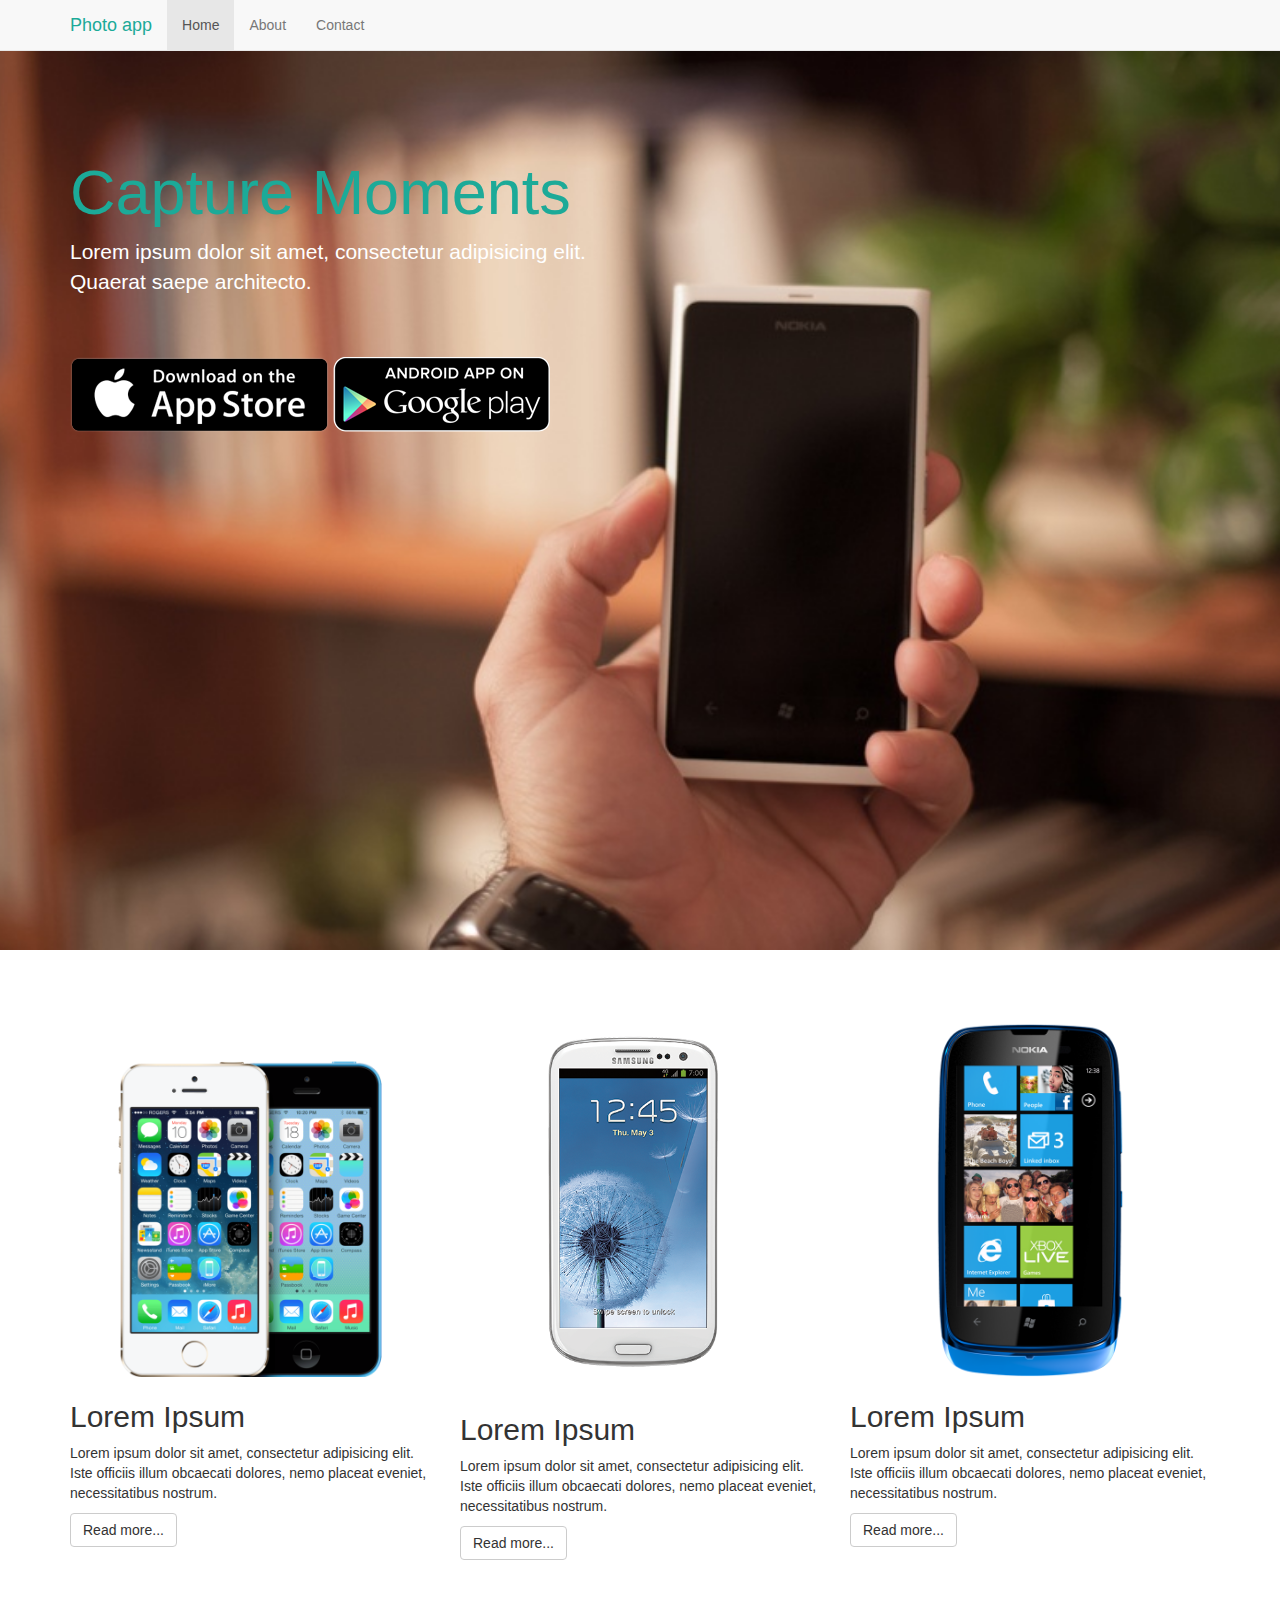
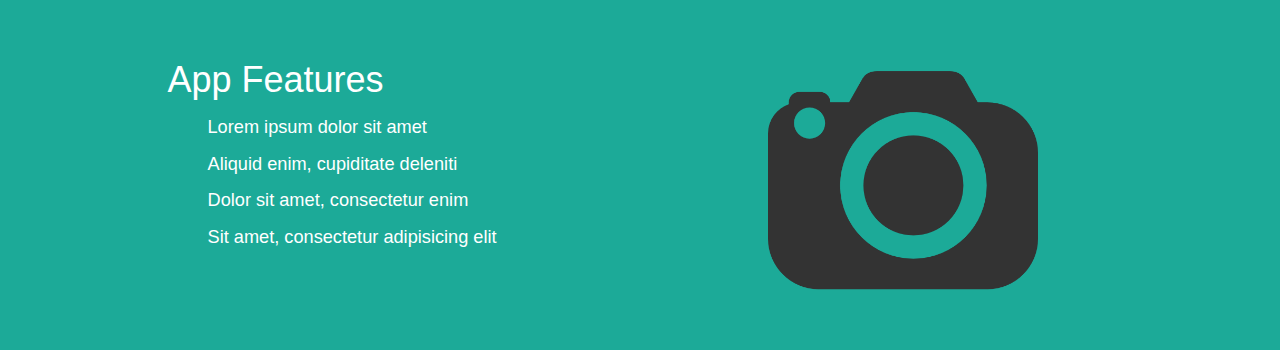
==== index.html @ 9685a8fb "modify feature section, style list items" ====
<!DOCTYPE html>
<html lang="en">
<head>
  <meta charset="UTF-8">
  <title>Photo app</title>
  <link rel="stylesheet" href="https://maxcdn.bootstrapcdn.com/bootstrap/3.3.4/css/bootstrap.min.css">
  <link rel="stylesheet" href="css/main-style.css">
</head>
<body>
    <nav class="navbar navbar-default navbar-fixed-top">
      <div class="container">
        <div class="navbar-header">
          <button type="button" class="navbar-toggle collapsed" data-toggle="collapse" data-target="#navbar" aria-expanded="false" aria-controls="navbar">
            <span class="sr-only">Toggle navigation</span>
            <span class="icon-bar"></span>
            <span class="icon-bar"></span>
            <span class="icon-bar"></span>
          </button>
          <a class="navbar-brand em-text" href="index.html">Photo app</a>
        </div>
        <div id="navbar" class="collapse navbar-collapse">
          <ul class="nav navbar-nav">
            <li class="active"><a href="index.html">Home</a></li>
            <li><a href="about.html">About</a></li>
            <li><a href="contact.html">Contact</a></li>
          </ul>
        </div>
      </div>
    </nav>

  <div class="jumbotron">
    <div class="container">
      <div class="row">
        <div class="col-md-6">
          <h1 class="em-text">Capture Moments</h1>
          <p>Lorem ipsum dolor sit amet, consectetur adipisicing elit. Quaerat saepe architecto.</p>
          <a href="#"><img class="app-btn" src="images/icon-app-store.png" alt=""></a>
          <a href="#"><img class="app-btn" src="images/icon-google-play.png" alt=""></a>
        </div>
      </div>
    </div>
  </div>

  <section id="middle">
    <div class="container">
      <div class="row">
        <div class="col-md-4">
          <img src="images/demo1.png" class="demo" alt="">
          <h2>Lorem Ipsum</h2>
          <p>Lorem ipsum dolor sit amet, consectetur adipisicing elit. Iste officiis illum obcaecati dolores, nemo placeat eveniet, necessitatibus nostrum.</p>
          <a href="" class="btn btn-default">Read more...</a>
        </div>
        <div class="col-md-4">
          <img src="images/demo2.png" class="demo" alt="">
          <h2>Lorem Ipsum</h2>
          <p>Lorem ipsum dolor sit amet, consectetur adipisicing elit. Iste officiis illum obcaecati dolores, nemo placeat eveniet, necessitatibus nostrum.</p>
          <a href="" class="btn btn-default">Read more...</a>
        </div>
        <div class="col-md-4">
          <img src="images/demo3.png" class="demo" alt="">
          <h2>Lorem Ipsum</h2>
          <p>Lorem ipsum dolor sit amet, consectetur adipisicing elit. Iste officiis illum obcaecati dolores, nemo placeat eveniet, necessitatibus nostrum.</p>
          <a href="" class="btn btn-default">Read more...</a>
        </div>
      </div>
    </div>
  </section>

  <section id="feature">
    <div class="container">
      <div class="row">
        <div class="col-md-4 col-md-offset-1">
          <h1>App Features</h1>
          <ul>
            <li>Lorem ipsum dolor sit amet</li>
            <li>Aliquid enim, cupiditate deleniti</li>
            <li>Dolor sit amet, consectetur enim</li>
            <li>Sit amet, consectetur adipisicing elit</li>
          </ul>
        </div>
        <div class="col-md-4 col-md-offset-2">
          <img class="big-logo col-md-10" src="images/camera.png" alt="">
        </div>
      </div>
    </div>
  </section>



</body>
</html>
---- css/main-style.css ----
body{
  padding-top: 50px;
}
section{
  padding: 40px 0;
}
.em-text{
  color: #1caa98 !important;
}
.jumbotron{
  background: url("../images/man-phone.jpg") no-repeat top center;
  background-size: cover;
  color: white;
  height: 100vh;
  overflow: none;
}
.jumbotron h1{
  margin-top: 60px;
}
.jumbotron p{
  margin-bottom: 60px;
}
img.demo{
  width: 100%;
  padding: 3px;
}
#feature{
  background: #1caa98;
  color: white;
  padding: 40px;
  overflow: auto;
}
#feature ul li{
  font-size: 1.3em;
  list-style: none;
  line-height: 2em;
}
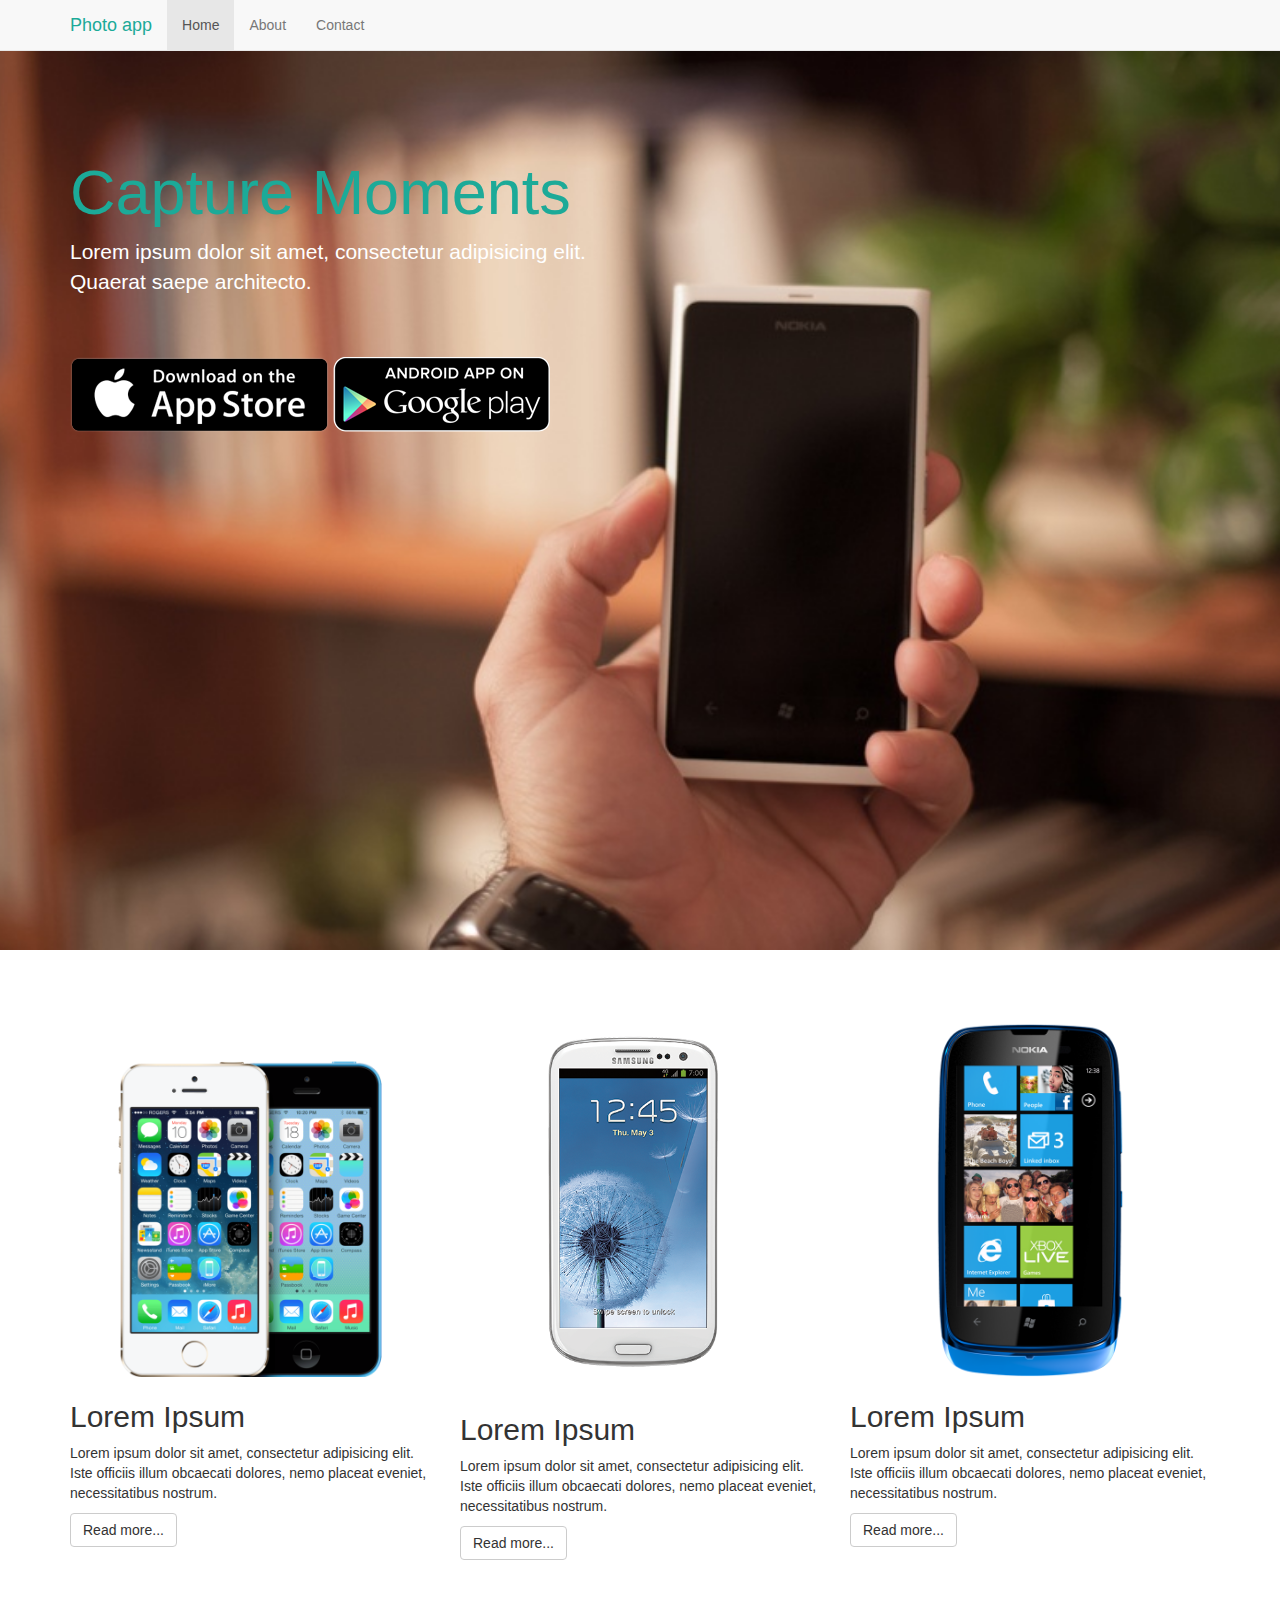
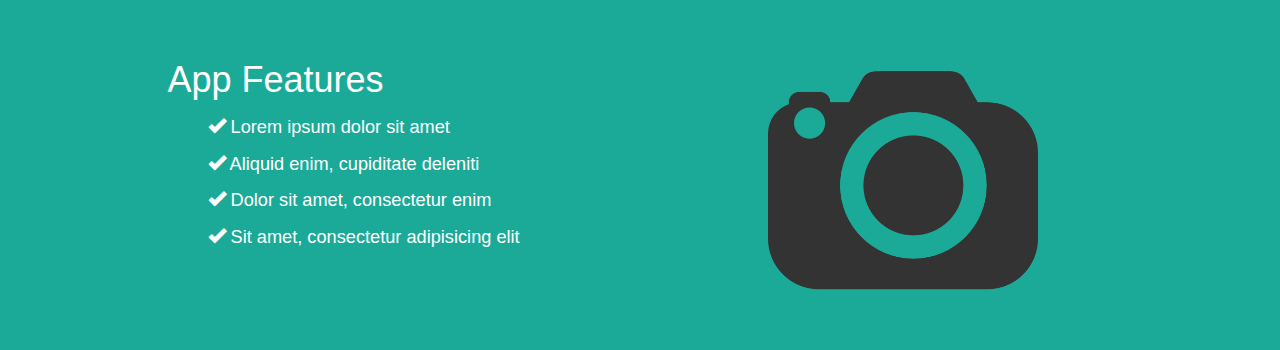
==== commit 7659de54: "add checkmarks to list items" ====
--- a/index.html
+++ b/index.html
@@ -72,10 +72,10 @@
         <div class="col-md-4 col-md-offset-1">
           <h1>App Features</h1>
           <ul>
-            <li>Lorem ipsum dolor sit amet</li>
-            <li>Aliquid enim, cupiditate deleniti</li>
-            <li>Dolor sit amet, consectetur enim</li>
-            <li>Sit amet, consectetur adipisicing elit</li>
+            <li><i class="glyphicon glyphicon-ok"></i> Lorem ipsum dolor sit amet</li>
+            <li><i class="glyphicon glyphicon-ok"></i> Aliquid enim, cupiditate deleniti</li>
+            <li><i class="glyphicon glyphicon-ok"></i> Dolor sit amet, consectetur enim</li>
+            <li><i class="glyphicon glyphicon-ok"></i> Sit amet, consectetur adipisicing elit</li>
           </ul>
         </div>
         <div class="col-md-4 col-md-offset-2">
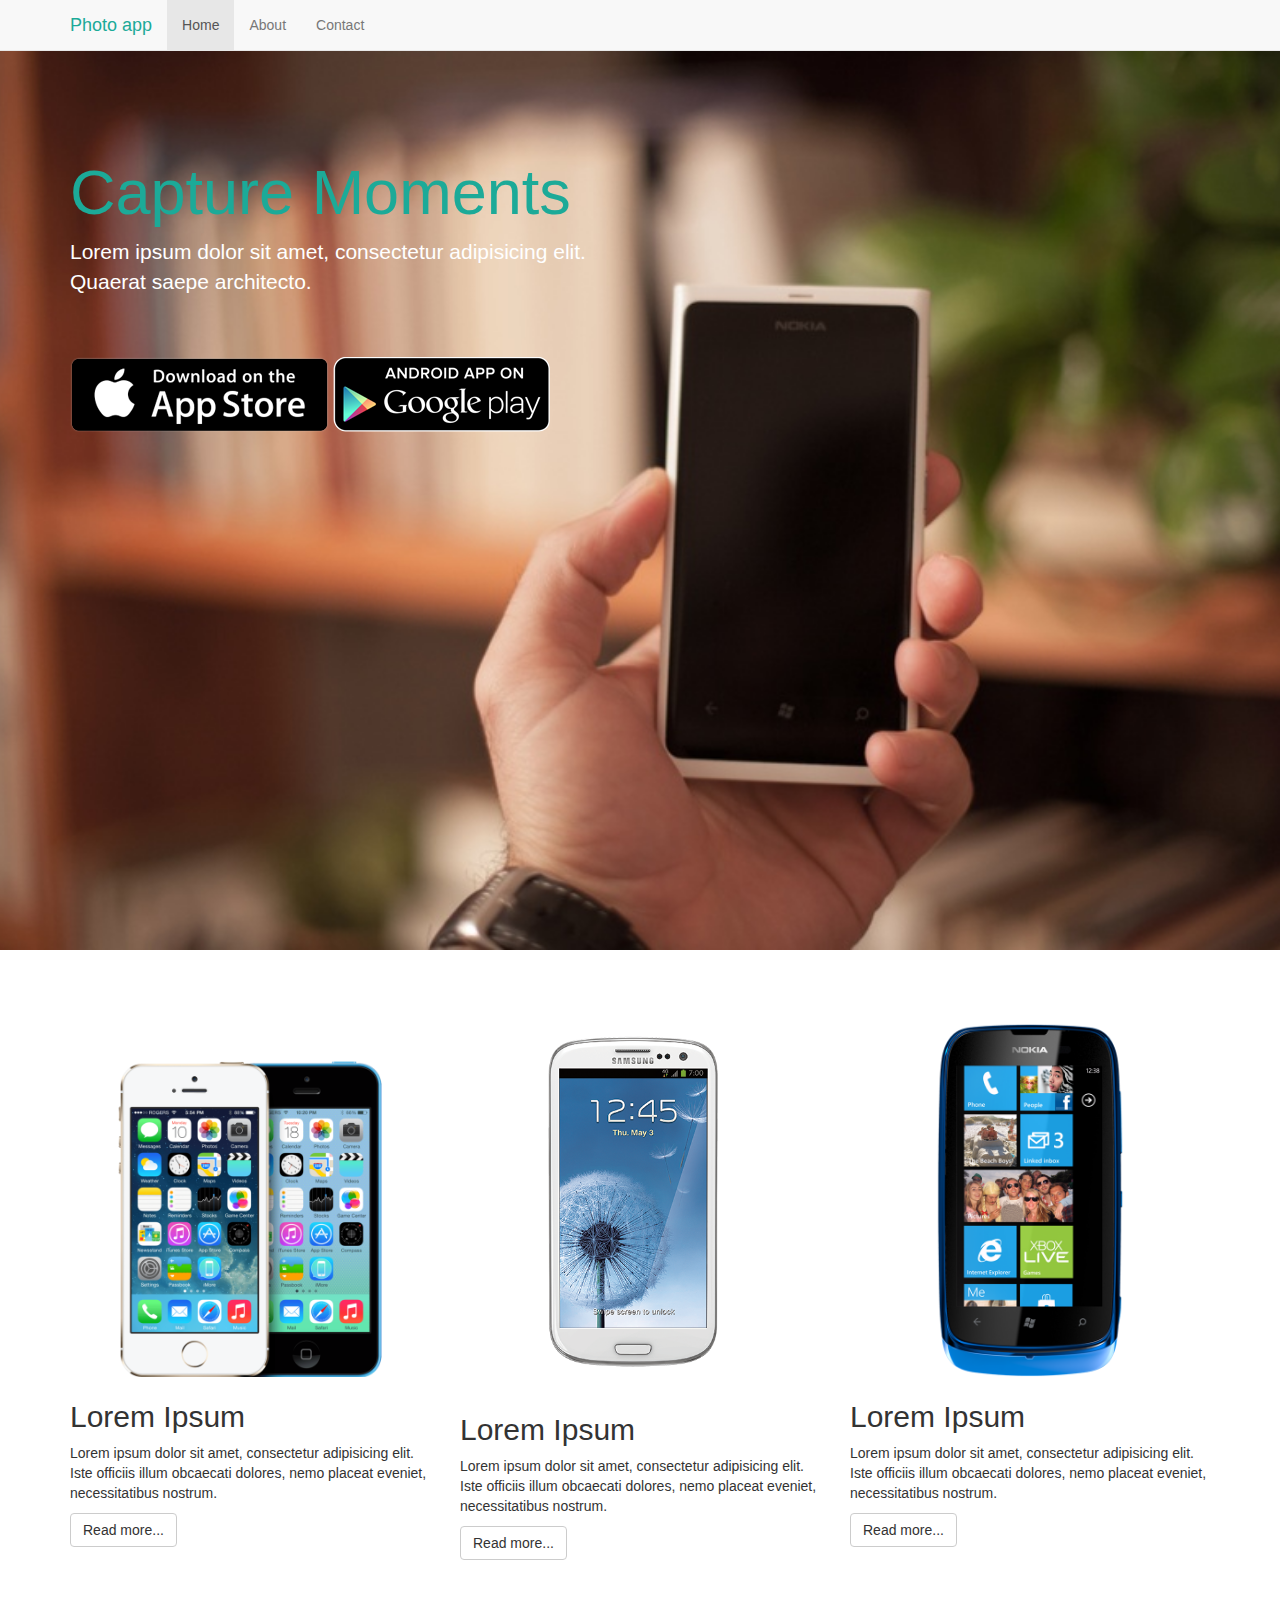
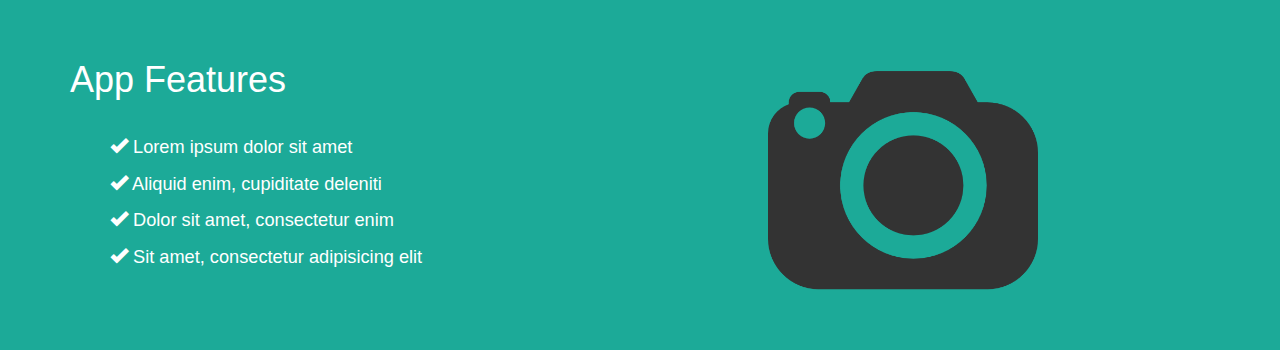
==== commit b8d9f803: "add footer" ====
--- a/index.html
+++ b/index.html
@@ -69,7 +69,7 @@
   <section id="feature">
     <div class="container">
       <div class="row">
-        <div class="col-md-4 col-md-offset-1">
+        <div class="col-md-5">
           <h1>App Features</h1>
           <ul>
             <li><i class="glyphicon glyphicon-ok"></i> Lorem ipsum dolor sit amet</li>
@@ -85,6 +85,15 @@
     </div>
   </section>
 
+  <footer>
+    <div class="container">
+      <div class="row">
+        <div class="col-md-6"></div>
+        <div class="col-md-6"></div>
+      </div>
+    </div>
+  </footer>
+
 
 
 </body>
--- a/css/main-style.css
+++ b/css/main-style.css
@@ -30,6 +30,9 @@
   padding: 40px;
   overflow: auto;
 }
+#feature h1{
+  margin-bottom: 30px;
+}
 #feature ul li{
   font-size: 1.3em;
   list-style: none;
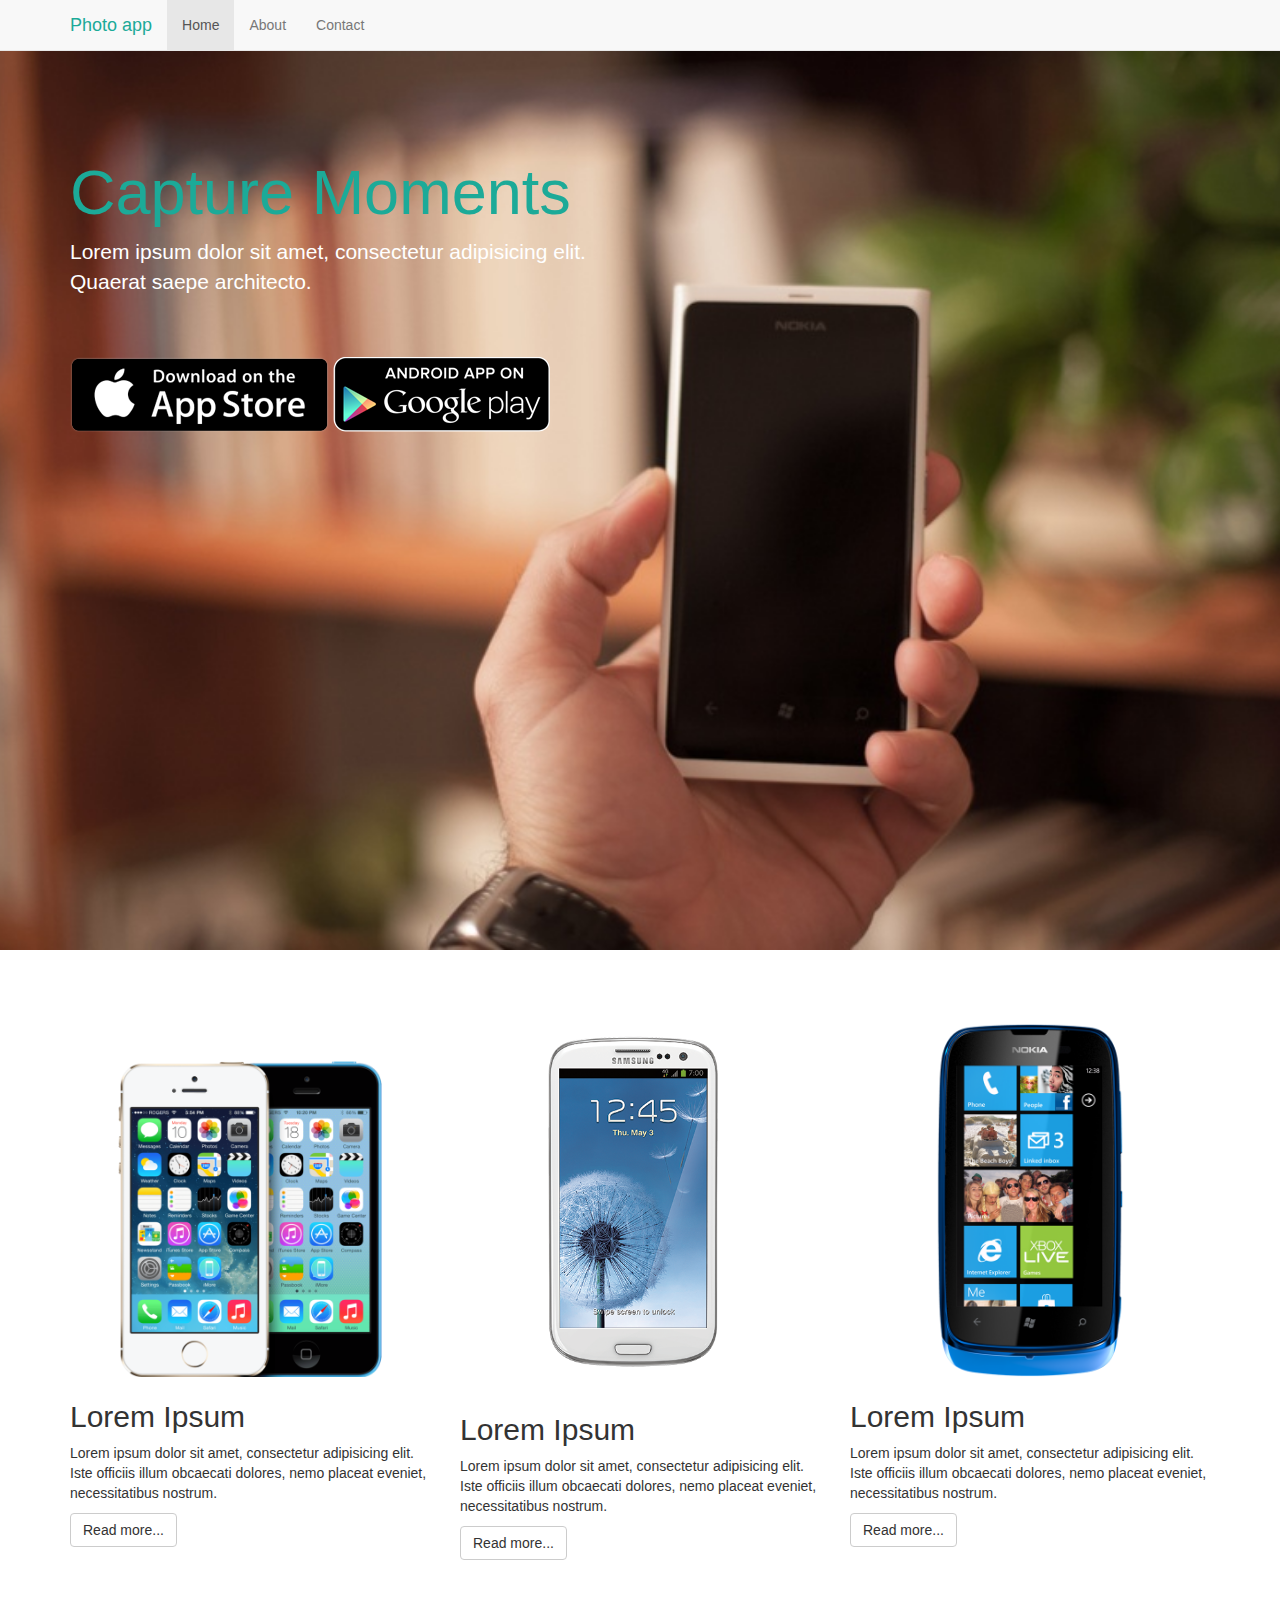
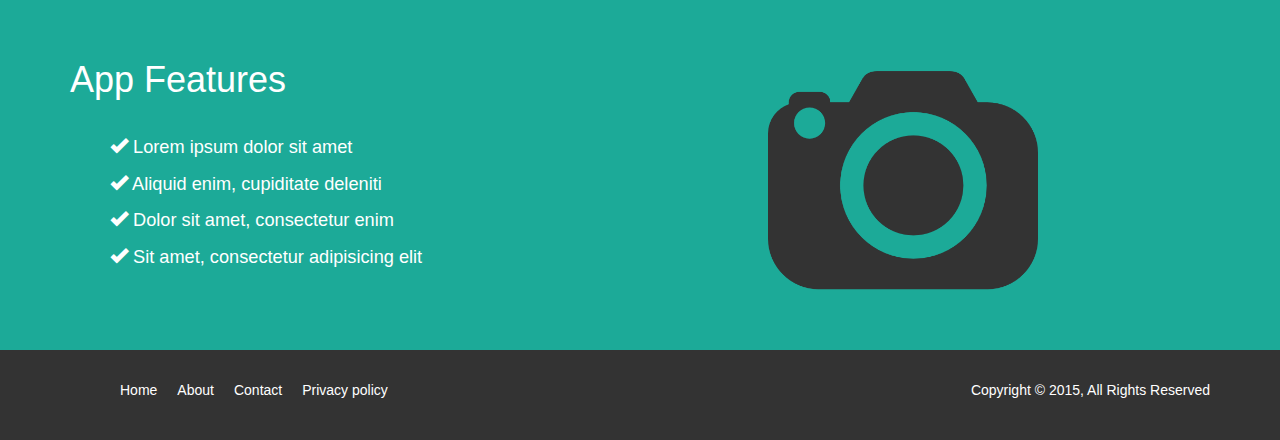
==== commit f15b9a01: "complete footer" ====
--- a/index.html
+++ b/index.html
@@ -88,8 +88,17 @@
   <footer>
     <div class="container">
       <div class="row">
-        <div class="col-md-6"></div>
-        <div class="col-md-6"></div>
+        <div class="col-md-6">
+          <ul>
+            <li><a href="">Home</a></li>
+            <li><a href="">About</a></li>
+            <li><a href="">Contact</a></li>
+            <li><a href="">Privacy policy</a></li>
+          </ul>
+        </div>
+        <div class="col-md-6">
+          <p>Copyright &copy; 2015, All Rights Reserved</p>
+        </div>
       </div>
     </div>
   </footer>
--- a/css/main-style.css
+++ b/css/main-style.css
@@ -37,4 +37,20 @@
   font-size: 1.3em;
   list-style: none;
   line-height: 2em;
+}
+footer{
+  background: #333;
+  color: white;
+  padding: 30px;
+}
+footer li{
+  float: left;
+  padding: 0 10px;
+  list-style: none;
+}
+footer a{
+  color: white !important;
+}
+footer p{
+  float: right;
 }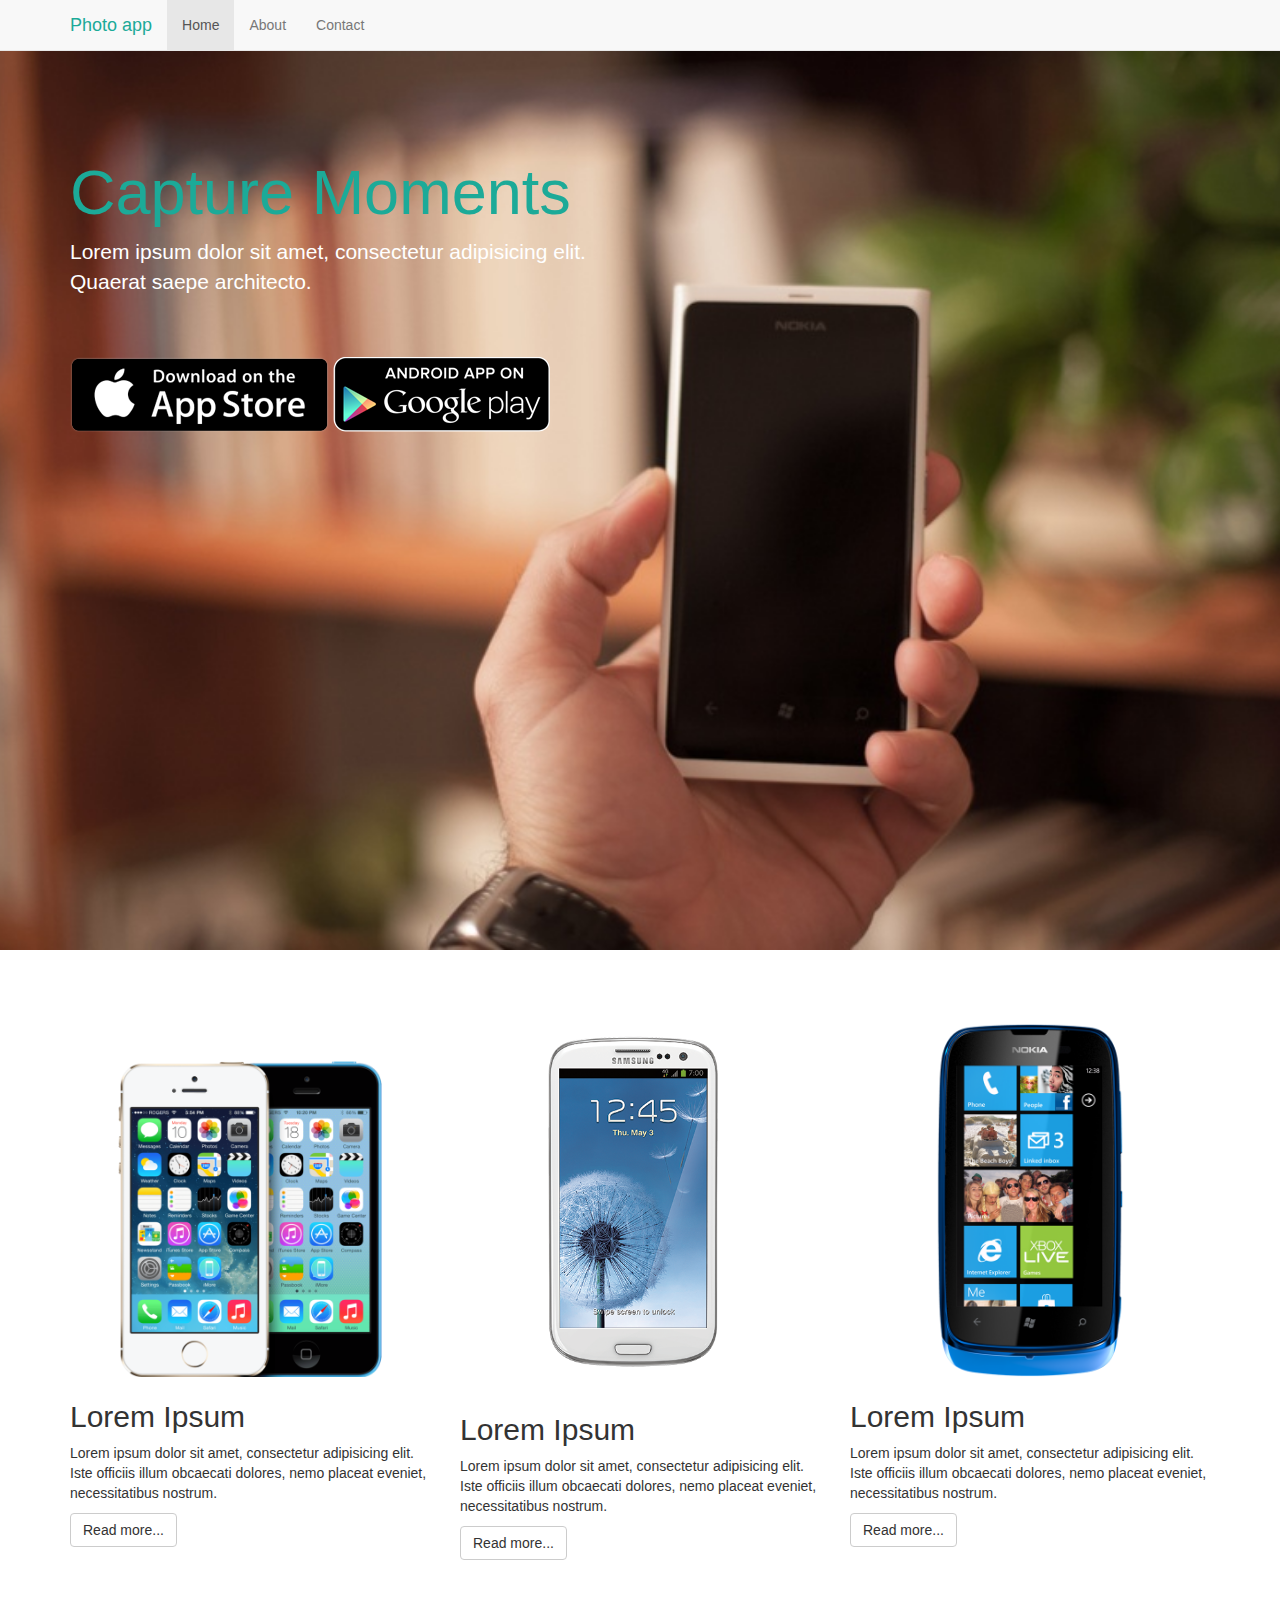
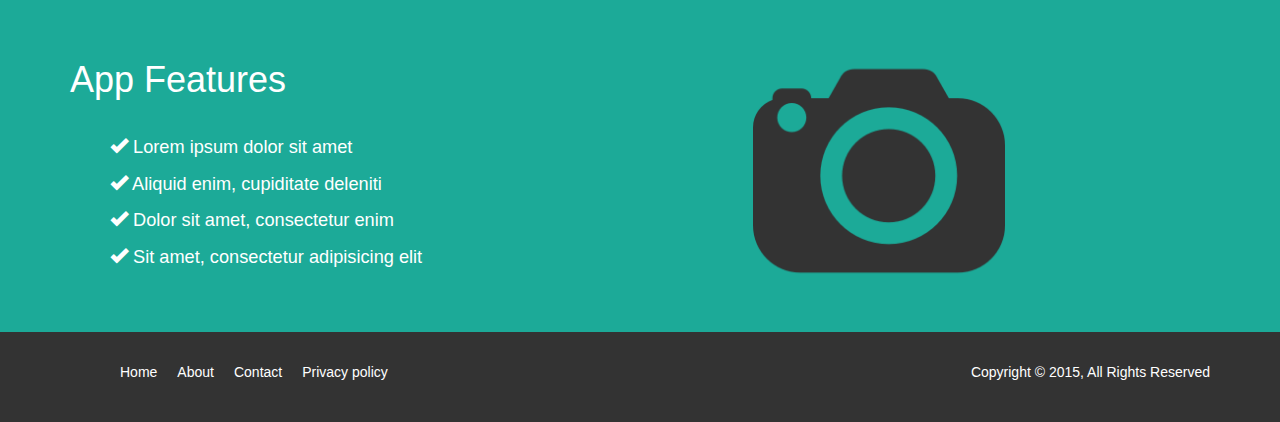
==== commit 36755bea: "fix features section for mobile" ====
--- a/index.html
+++ b/index.html
@@ -7,26 +7,26 @@
   <link rel="stylesheet" href="css/main-style.css">
 </head>
 <body>
-    <nav class="navbar navbar-default navbar-fixed-top">
-      <div class="container">
-        <div class="navbar-header">
-          <button type="button" class="navbar-toggle collapsed" data-toggle="collapse" data-target="#navbar" aria-expanded="false" aria-controls="navbar">
-            <span class="sr-only">Toggle navigation</span>
-            <span class="icon-bar"></span>
-            <span class="icon-bar"></span>
-            <span class="icon-bar"></span>
-          </button>
-          <a class="navbar-brand em-text" href="index.html">Photo app</a>
-        </div>
-        <div id="navbar" class="collapse navbar-collapse">
-          <ul class="nav navbar-nav">
-            <li class="active"><a href="index.html">Home</a></li>
-            <li><a href="about.html">About</a></li>
-            <li><a href="contact.html">Contact</a></li>
-          </ul>
-        </div>
+  <nav class="navbar navbar-default navbar-fixed-top">
+    <div class="container">
+      <div class="navbar-header">
+        <button type="button" class="navbar-toggle collapsed" data-toggle="collapse" data-target="#navbar" aria-expanded="false" aria-controls="navbar">
+          <span class="sr-only">Toggle navigation</span>
+          <span class="icon-bar"></span>
+          <span class="icon-bar"></span>
+          <span class="icon-bar"></span>
+        </button>
+        <a class="navbar-brand em-text" href="index.html">Photo app</a>
       </div>
-    </nav>
+      <div id="navbar" class="collapse navbar-collapse">
+        <ul class="nav navbar-nav">
+          <li class="active"><a href="index.html">Home</a></li>
+          <li><a href="about.html">About</a></li>
+          <li><a href="contact.html">Contact</a></li>
+        </ul>
+      </div>
+    </div>
+  </nav>
 
   <div class="jumbotron">
     <div class="container">
@@ -79,7 +79,7 @@
           </ul>
         </div>
         <div class="col-md-4 col-md-offset-2">
-          <img class="big-logo col-md-10" src="images/camera.png" alt="">
+          <img class="big-logo" src="images/camera.png" alt="">
         </div>
       </div>
     </div>
@@ -103,6 +103,9 @@
     </div>
   </footer>
 
+  <script src="http://code.jquery.com/jquery-1.11.0.min.js"></script>
+  <script src="http://netdna.bootstrapcdn.com/bootstrap/3.1.1/js/bootstrap.min.js"></script>
+
 
 
 </body>
--- a/css/main-style.css
+++ b/css/main-style.css
@@ -7,6 +7,7 @@
 .em-text{
   color: #1caa98 !important;
 }
+/************   NAVIGATION   ****************/
 .jumbotron{
   background: url("../images/man-phone.jpg") no-repeat top center;
   background-size: cover;
@@ -20,10 +21,12 @@
 .jumbotron p{
   margin-bottom: 60px;
 }
+/************   MIDDLE   ****************/
 img.demo{
   width: 100%;
   padding: 3px;
 }
+/************   FEATURE   ****************/
 #feature{
   background: #1caa98;
   color: white;
@@ -38,6 +41,10 @@
   list-style: none;
   line-height: 2em;
 }
+.big-logo{
+  width: 70%;
+}
+/************   FOOTER   ****************/
 footer{
   background: #333;
   color: white;
@@ -53,4 +60,40 @@
 }
 footer p{
   float: right;
+}
+/************   ABOUT   ****************/
+#title-bar{
+  padding: 0;
+  margin: 0;
+  height:6em;
+  background: #1caa98;
+  color: white;
+}
+#title-bar h1{
+  margin-bottom: 40px;
+}
+/************   MOBILE   ****************/
+@media(max-width: 1200px){
+  .jumbotron a{
+    display: block;
+    margin-bottom: 15px;
+    width: 60%;
+  }
+  .jumbotron img{
+    width: 80% !important;
+  }
+  #feature{
+    text-align: center;
+  }
+  #feature img{
+    width: 40%;
+  }
+}
+
+@media(max-width: 991px){
+
+}
+
+@media(min-width: 768px) and (max-width: 990px){
+
 }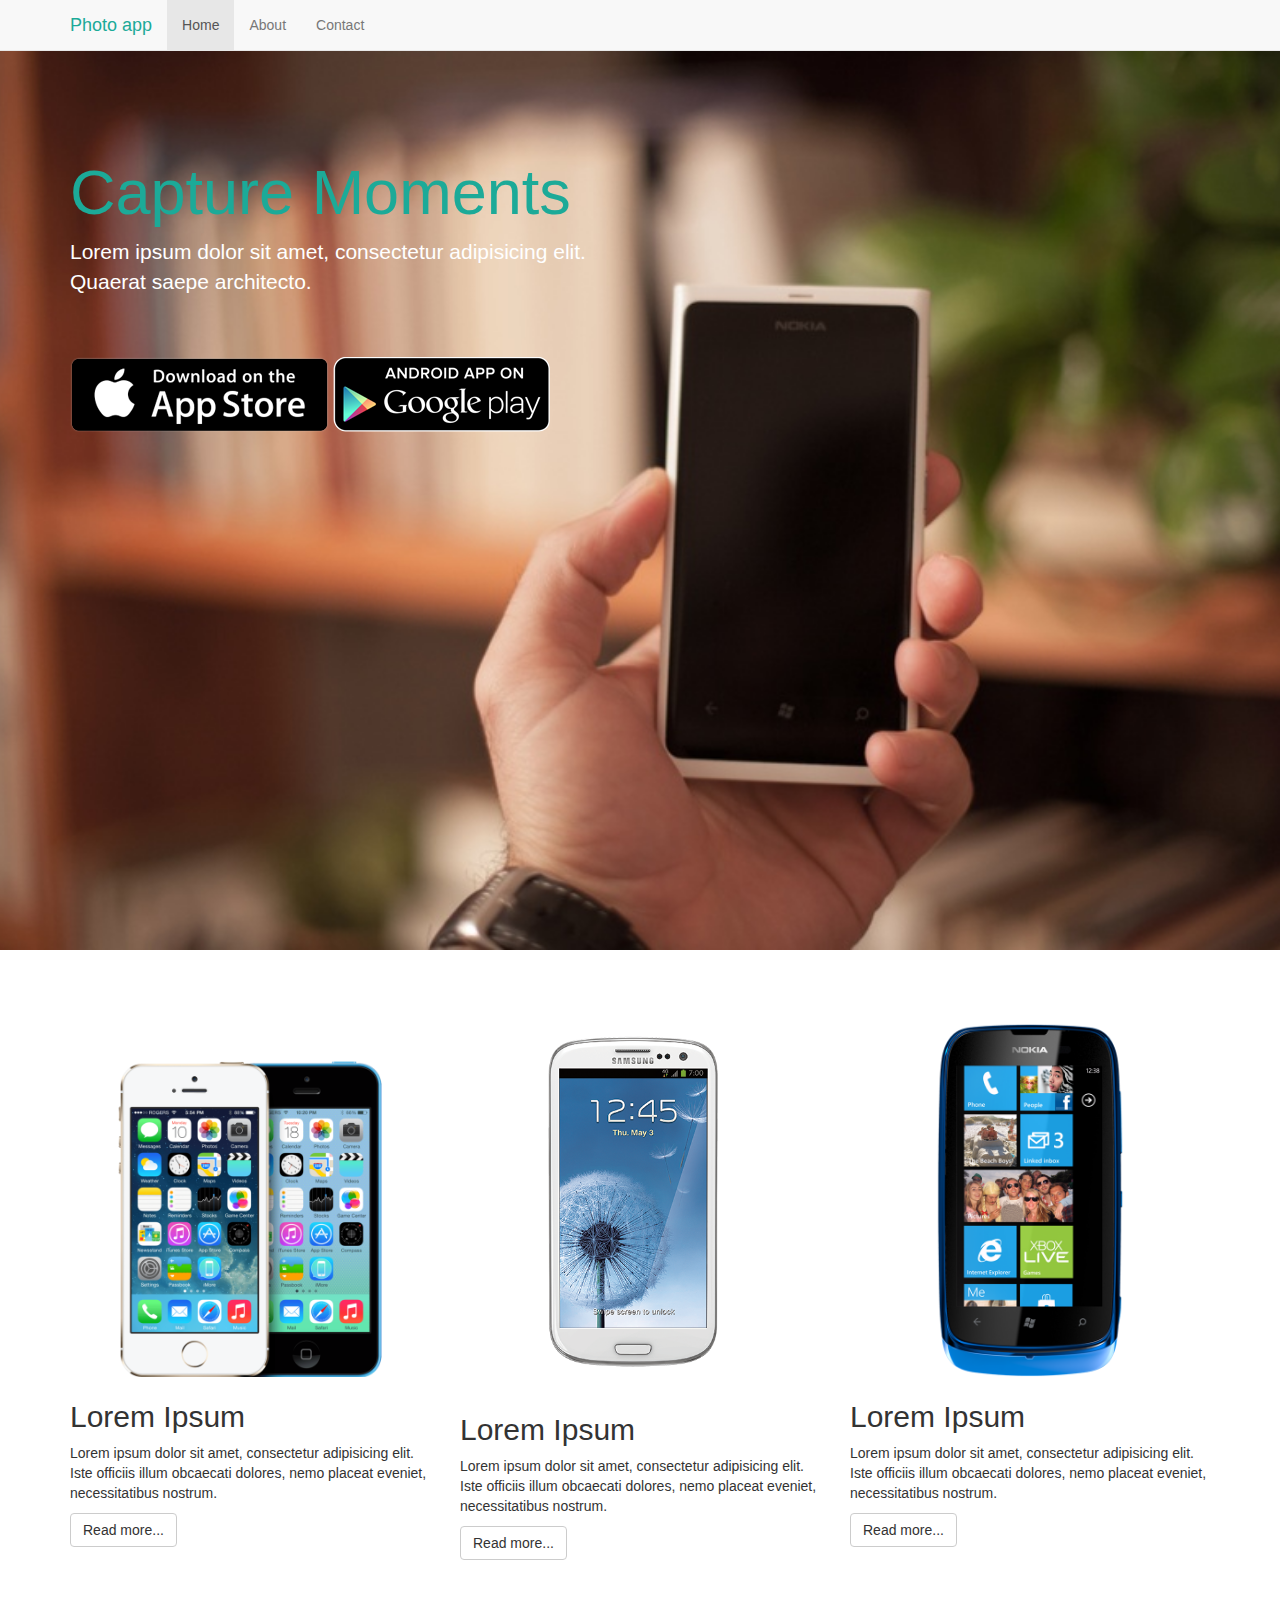
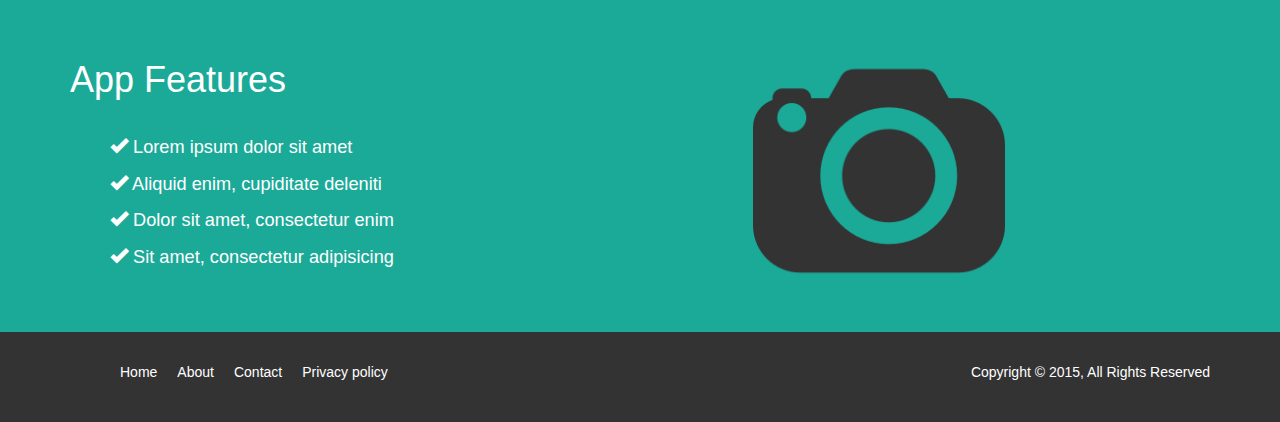
==== commit b30b9a71: "remove background jumbotrone image on mobile" ====
--- a/index.html
+++ b/index.html
@@ -2,6 +2,7 @@
 <html lang="en">
 <head>
   <meta charset="UTF-8">
+  <meta name="viewport" content="width=device-width, initial-scale=1">
   <title>Photo app</title>
   <link rel="stylesheet" href="https://maxcdn.bootstrapcdn.com/bootstrap/3.3.4/css/bootstrap.min.css">
   <link rel="stylesheet" href="css/main-style.css">
@@ -75,7 +76,7 @@
             <li><i class="glyphicon glyphicon-ok"></i> Lorem ipsum dolor sit amet</li>
             <li><i class="glyphicon glyphicon-ok"></i> Aliquid enim, cupiditate deleniti</li>
             <li><i class="glyphicon glyphicon-ok"></i> Dolor sit amet, consectetur enim</li>
-            <li><i class="glyphicon glyphicon-ok"></i> Sit amet, consectetur adipisicing elit</li>
+            <li><i class="glyphicon glyphicon-ok"></i> Sit amet, consectetur adipisicing</li>
           </ul>
         </div>
         <div class="col-md-4 col-md-offset-2">
--- a/css/main-style.css
+++ b/css/main-style.css
@@ -85,15 +85,31 @@
   #feature{
     text-align: center;
   }
+}
+
+@media(min-width: 768px) and (max-width: 990px){
   #feature img{
     width: 40%;
   }
 }
 
-@media(max-width: 991px){
-
+@media(max-width: 786px){
+  footer{
+    text-align: center;
+  }
+  footer ul{
+    display: none;
+  }
+  footer p{
+    float: none;
+  }
 }
 
-@media(min-width: 768px) and (max-width: 990px){
-
+@media(max-width: 500px){
+  body{
+    text-align: center;
+  }
+  .jumbotron{
+    background: #1b222c;
+  }
 }